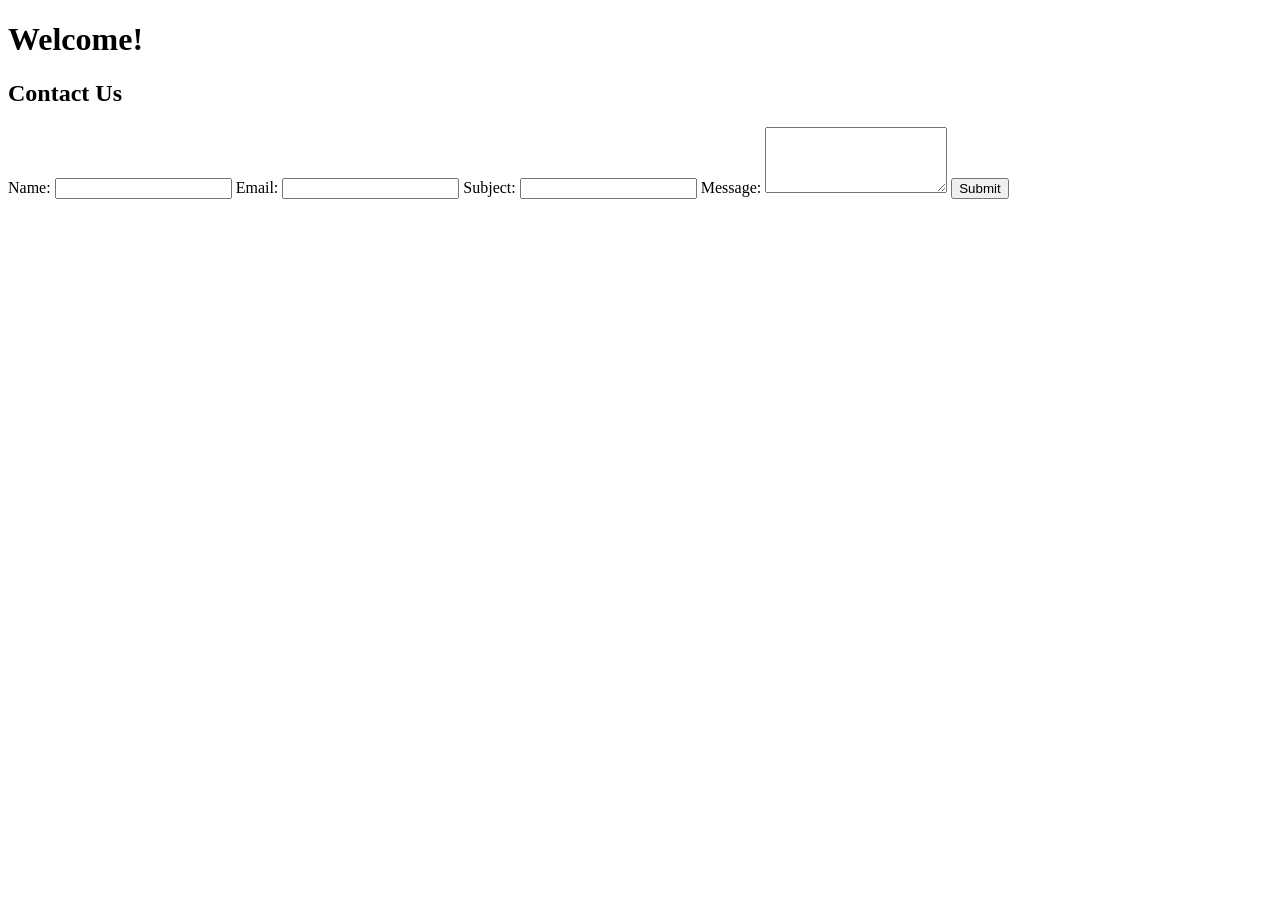
==== Elevvo Task Contact Form/index.html @ b007f90c "Add html content of the page" ====
<!DOCTYPE html>
<html lang="en">
    <head>
        <meta charset="UTF-8">
        <meta name="viewport" content="width=device-width, initial-scale=1.0">
        <title>Elevvo Contact Form</title>

        <!--Stylesheet-->
        <link rel="stylesheet" href="style.css">

    </head>

    <body>
        <div class = "app">
            <h1 id="welcomeTitle">Welcome!</h1>

            <div class="form-card">
                <h2 id="formTitle">Contact Us</h2>

                <div class="form-container">
                    <form id="contactForm" action="#" method="post">
                        <label for="name">Name:</label>
                        <input type="text" id="name" name="name" required>

                        <label for="email">Email:</label>
                        <input type="email" id="email" name="email" required>

                        <label for="subject">Subject:</label>
                        <input type="text" id="subject" name="subject" required>

                        <label for="message">Message:</label>
                        <textarea id="message" name="message" rows="4" required></textarea>

                        <button type="submit">Submit</button>
                    </form>
                
            </div>
        </div>
    </body>

    <script src="script.js"></script>
</html>
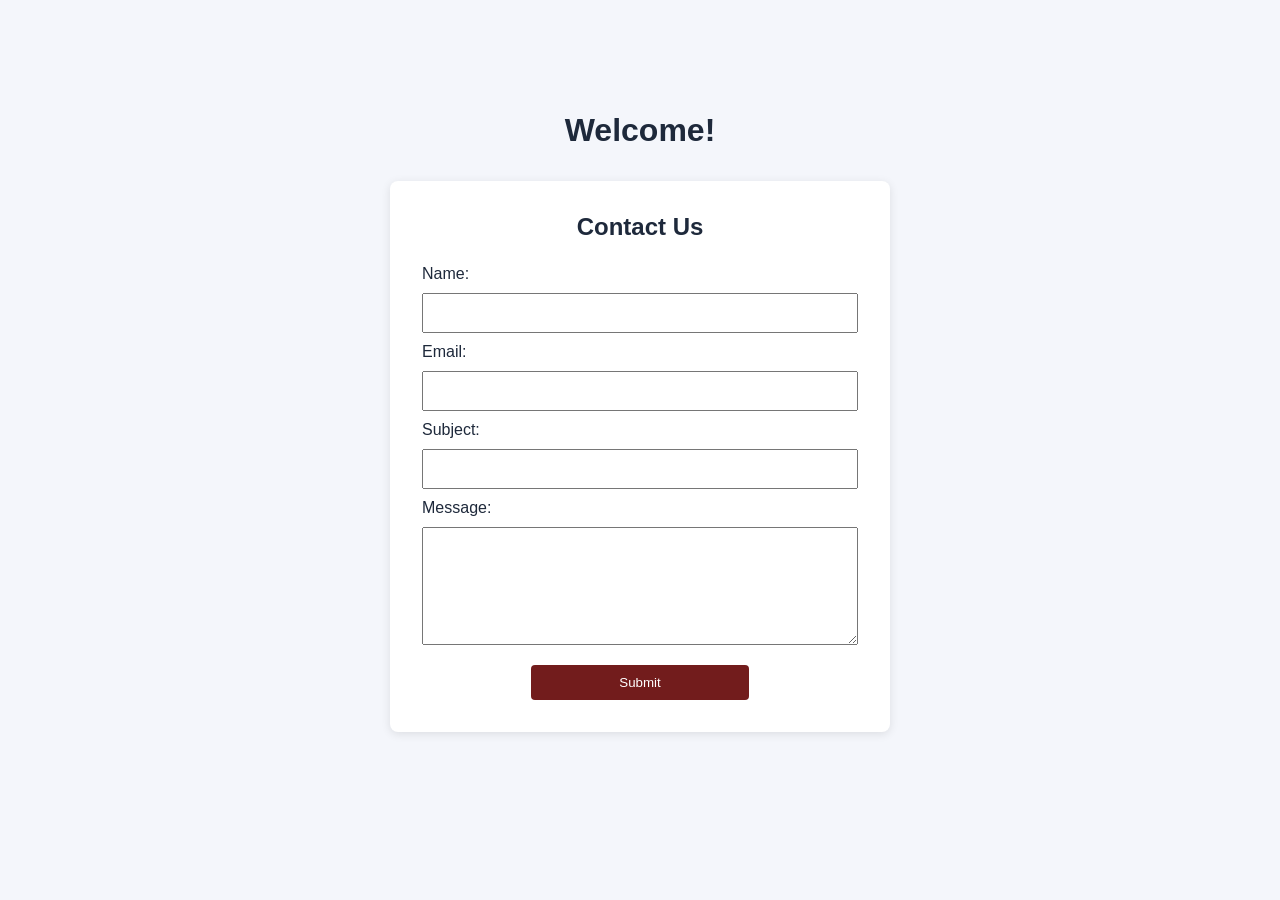
==== commit 44079cc2: "Add Mobile CSS (Contact Form)" ====
--- a/Elevvo Task Contact Form/index.html
+++ b/Elevvo Task Contact Form/index.html
@@ -29,11 +29,11 @@
                         <input type="text" id="subject" name="subject" required>
 
                         <label for="message">Message:</label>
-                        <textarea id="message" name="message" rows="4" required></textarea>
+                        <textarea id="message" name="message" rows="6" required></textarea>
 
                         <button type="submit">Submit</button>
                     </form>
-                
+                </div>
             </div>
         </div>
     </body>
--- a/Elevvo Task Contact Form/style.css
+++ b/Elevvo Task Contact Form/style.css
@@ -0,0 +1,112 @@
+* {
+  box-sizing: border-box;
+  margin: 0;
+  padding: 0;
+}
+
+body {
+  font-family: "Century Gothic", Futura, sans-serif;
+  background-color: #f4f6fb;
+  color: #1e293b;
+  margin: 7rem;
+}
+
+body h1 {
+    text-align: center;
+    margin-bottom: 2rem;
+    font-size: 2rem;
+}
+
+.form-card {
+    background-color: #ffffff;
+    border-radius: 8px;
+    box-shadow: 0 2px 10px rgba(0, 0, 0, 0.1);
+    padding: 2rem;
+    max-width: 500px;
+    margin: 0 auto;
+}
+
+.form-card h2 {
+    margin-bottom: 1.5rem;
+    font-size: 1.5rem;
+    text-align: center;
+
+}
+
+.form-container form {
+    display: flex;
+    flex-direction: column;
+    gap: 10px;
+}
+
+.form-container input,
+.form-container textarea {
+    width: 100%;
+    box-sizing: border-box;
+    padding: 10px;
+    font-family: "arial", sans-serif;
+    font-size: 14px;
+}
+
+.form-container button {
+    background-color: #721c1c;
+    color: #ffffff;
+    border: none;
+    margin-top: 10px;
+    padding: 10px;
+    border-radius: 4px;
+    cursor: pointer;
+    font-family: "Century Gothic", Futura, sans-serif;
+    transition: background-color 0.3s ease;
+    width: 50%;
+    align-self: center;
+}
+
+@media (max-width: 768px) {
+    body {
+        margin: 0;
+    }
+
+    .app {
+        width: 100%;
+        min-height: 100vh;
+        padding: 30px 20px;
+    }
+
+    #welcomeTitle {
+        text-align: center;
+        font-size: 2rem;
+        margin-bottom: 2rem;
+    }
+
+    .form-card {
+        width: 100%;
+        max-width: 500px;
+        padding: 25px;
+        margin: 0 auto;
+    }
+
+    .form-card h2 {
+        font-size: 1.5rem;
+        text-align: center;
+    }
+
+    .form-container,
+    #contactForm {
+        width: 100%;
+        min-width: 0;
+    }
+
+    #contactForm input,
+    #contactForm textarea {
+        display: block;
+        width: 100%;
+        min-width: 0;
+    }
+
+    #contactForm button {
+        width: 100%;
+        align-self: stretch;
+        color: white;
+    }
+}
